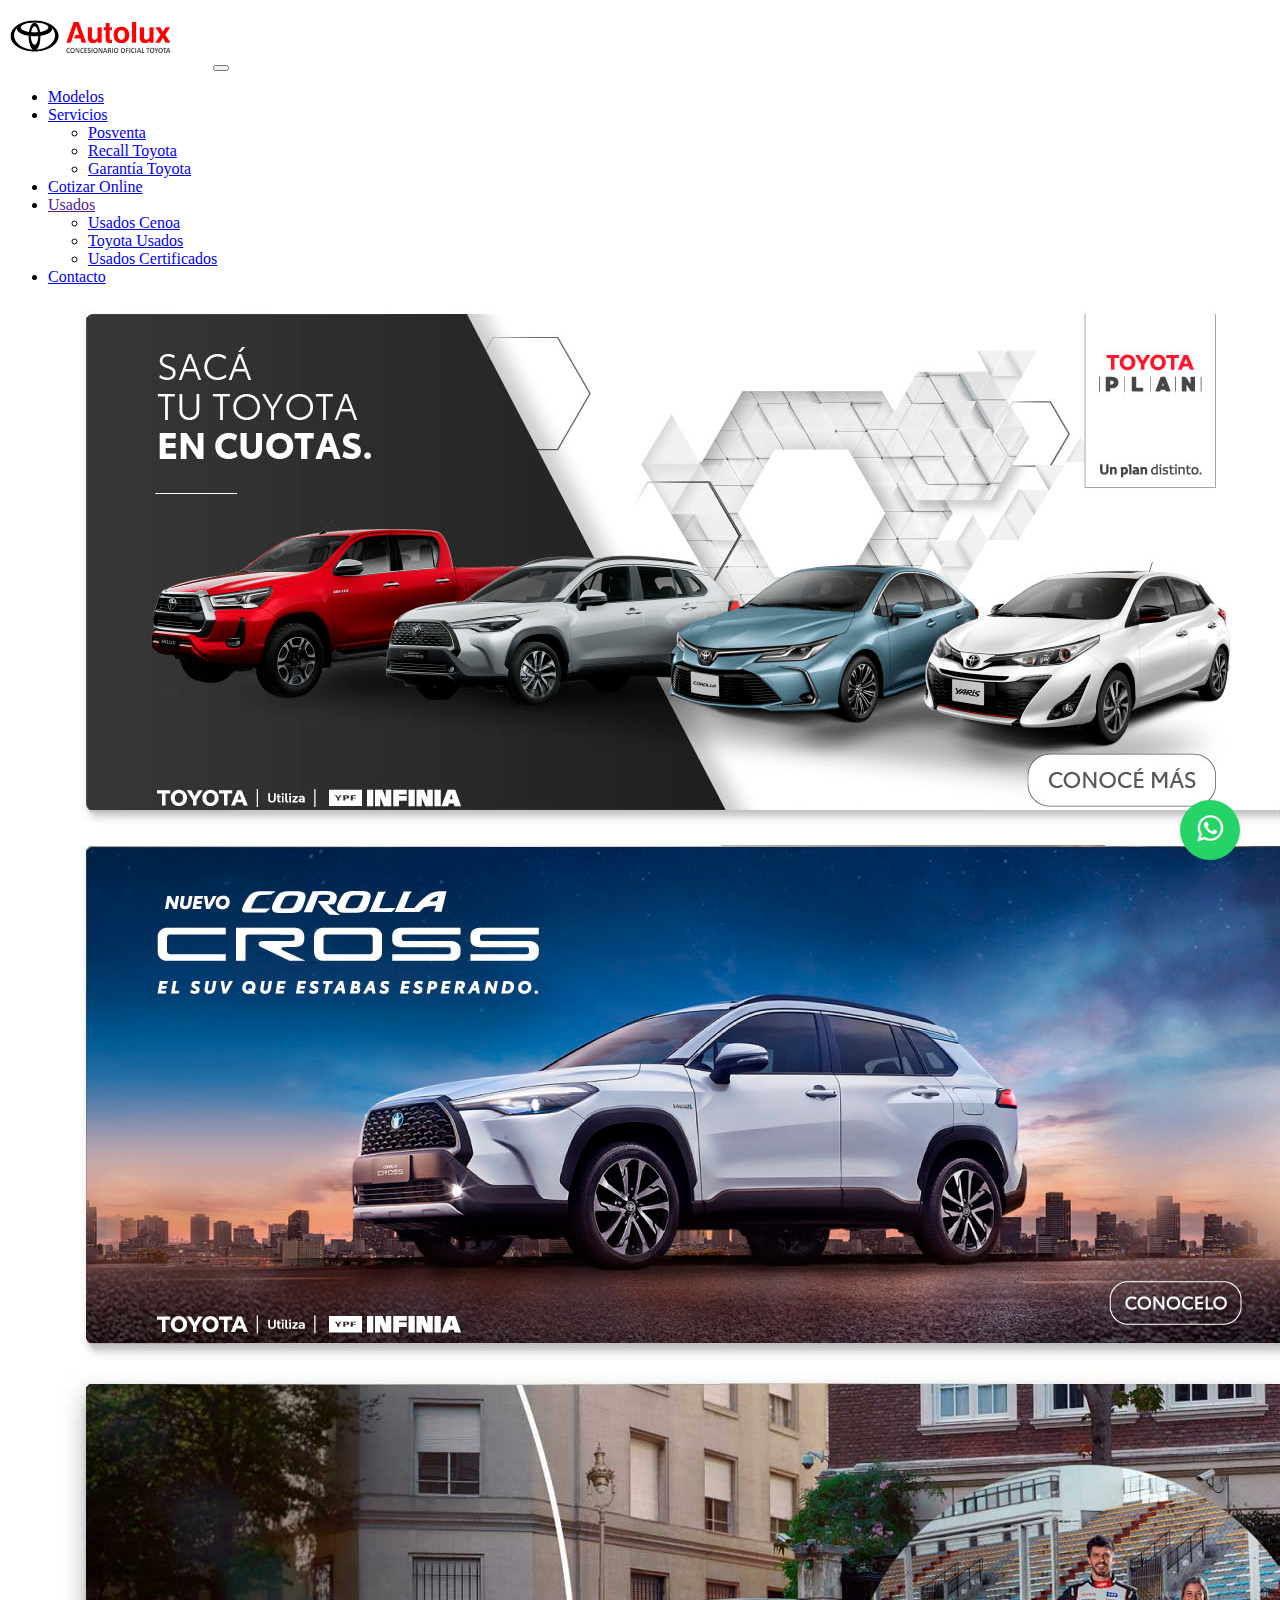
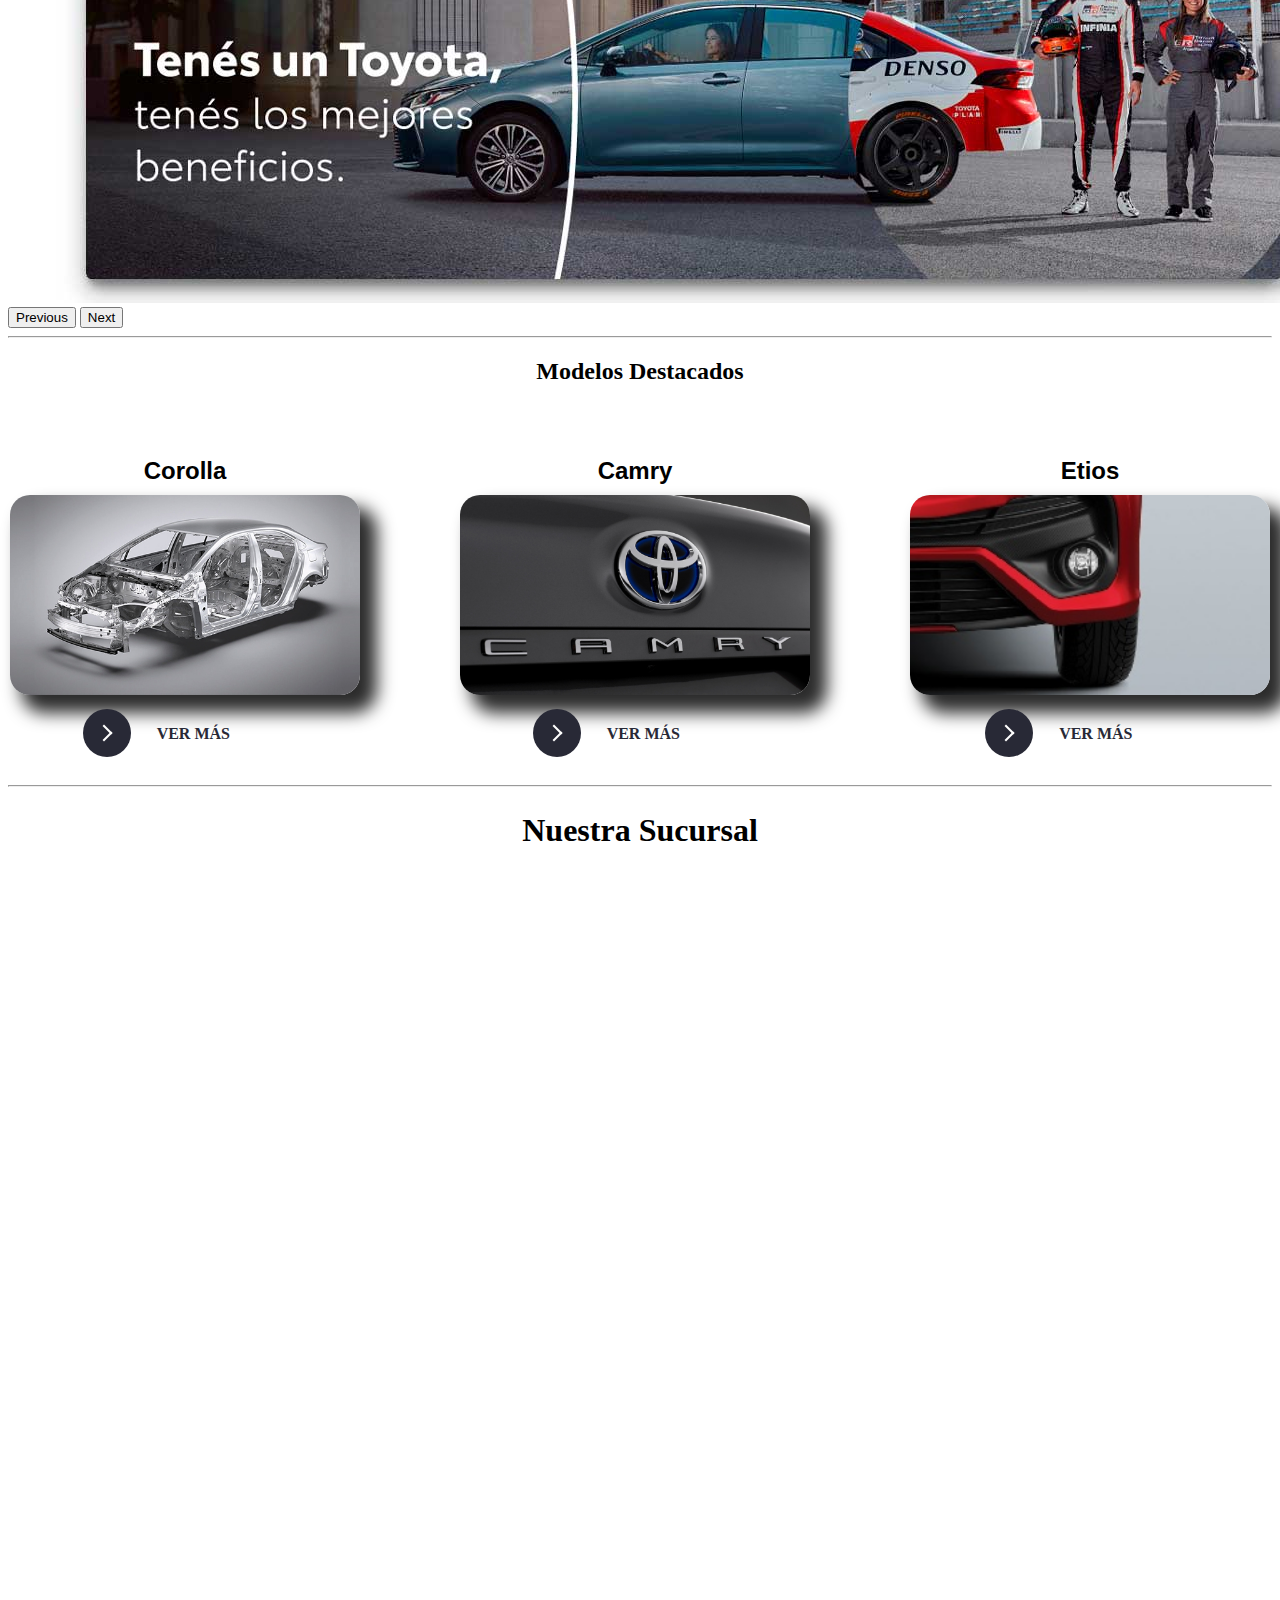
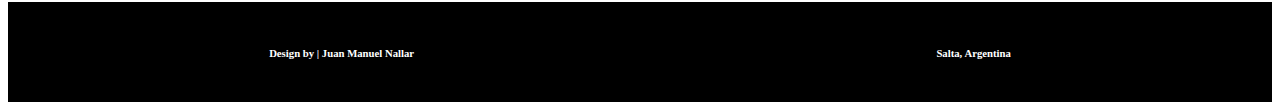
==== index.html @ 2b01fab9 "subiendo repo" ====
<!DOCTYPE html>
<html lang="en">
<head>
    <meta charset="UTF-8">
    <meta http-equiv="X-UA-Compatible" content="IE=edge">
    <meta name="viewport" content="width=device-width, initial-scale=1.0">
    <!-- CSS boostraps -->
    <link href="https://cdn.jsdelivr.net/npm/bootstrap@5.2.2/dist/css/bootstrap.min.css" rel="stylesheet" integrity="sha384-Zenh87qX5JnK2Jl0vWa8Ck2rdkQ2Bzep5IDxbcnCeuOxjzrPF/et3URy9Bv1WTRi" crossorigin="anonymous">
    <link rel="stylesheet" href="./css/main.css">
    <link rel="icon" type="image/png" sizes="32x32" href="./favicon_io/favicon-32x32.png">
    <link rel="stylesheet" href="https://stackpath.bootstrapcdn.com/font-awesome/4.7.0/css/font-awesome.min.css">
    <!----slider-->
    <link rel="stylesheet" href="https://cdn.jsdelivr.net/npm/swiper/swiper-bundle.min.css"/>
    <title>HOME | Toyota Autolux</title>
</head>
<body>
<header>
    <nav class="navbar navbar-expand-lg">
        <div class="container-fluid">
        <a class="navbar-brand" href="./index.html"><img src="./img/logo_top.png" alt="logo" height="60px"></a>
        <button class="navbar-toggler" type="button" data-bs-toggle="collapse" data-bs-target="#navbarNavDropdown" aria-controls="navbarNavDropdown" aria-expanded="false" aria-label="Toggle navigation">
            <span class="navbar-toggler-icon"></span>
        </button>
        <div class="collapse navbar-collapse" id="navbarNavDropdown">
            <ul class="navbar-nav">
                <li class="nav-item">
                    <a class="nav-link" href="./pages/productos.html">Modelos</a>
                </li>
                <li class="nav-item dropdown">
                    <a class="nav-link dropdown-toggle" href="./pages/servicios.html" role="button" data-bs-toggle="dropdown" aria-expanded="false">
                    Servicios</a>
                        <ul class="dropdown-menu">
                            <li><a class="dropdown-item" href="./pages/servicios.html">Posventa</a></li>
                            <li><a class="dropdown-item" href="./pages/servicios.html">Recall Toyota</a></li>
                            <li><a class="dropdown-item" href="./pages/servicios.html">Garantía Toyota</a></li>
                        </ul>
                </li>
                <li class="nav-item">
                    <a class="nav-link" href="https://lux.e.toyota.com.ar/inventory">Cotizar Online</a>
                </li>
                <li class="nav-item dropdown">
                    <a class="nav-link dropdown-toggle" href="" role="button" data-bs-toggle="dropdown" aria-expanded="false">
                    Usados</a>
                        <ul class="dropdown-menu">
                            <li><a class="dropdown-item" href="#">Usados Cenoa</a></li>
                            <li><a class="dropdown-item" href="#">Toyota Usados</a></li>
                            <li><a class="dropdown-item" href="#">Usados Certificados</a></li>
                        </ul>
                </li>
                <li class="nav-item">
                    <a class="nav-link" href="./pages/contacto.html">Contacto</a>
                </li>
            </ul>
        </div>
        </div>
    </nav>
</header>
<main>
    <div id="carouselExampleControls" class="carousel slide" data-bs-ride="carousel">
        <div class="carousel-inner">
        <div class="carousel-item active">
            <img src="./img/slider2.jpg" class="d-block w-100" alt="...">
        </div>
        <div class="carousel-item">
            <img src="./img/slider3.jpg" class="d-block w-100" alt="...">
        </div>
        <div class="carousel-item">
            <img src="./img/SLIDER-CLUB-TOYOTA.jpg" class="d-block w-100" alt="...">
        </div>
        </div>
        <button class="carousel-control-prev" type="button" data-bs-target="#carouselExampleControls" data-bs-slide="prev">
            <span class="carousel-control-prev-icon" aria-hidden="true"></span>
            <span class="visually-hidden">Previous</span>
        </button>
        <button class="carousel-control-next" type="button" data-bs-target="#carouselExampleControls" data-bs-slide="next">
            <span class="carousel-control-next-icon" aria-hidden="true"></span>
            <span class="visually-hidden">Next</span>
        </button>
    </div>
    <hr>
    <div class="col-sm-12 col-md-12 col-lg-12">
        <h2>Modelos Destacados</h2>
        <div class="contiene3cajas">
            <div class="caja">
                <h4>Corolla</h4>
                <img src="./img/Corolla/corolla5.jpg">
                <a href="./pages/productos.html" class="learn-more">
                    <span class="circle" aria-hidden="true">
                    <span class="icon arrow"></span>
                    </span>
                    <span class="button-text">Ver Más</span>
                </a>
            </div>
            <div class="caja">
                <h4>Camry</h4>
                <img src="./img/Camry/camry3.jpg">
                <a href="./pages/productos.html" class="learn-more">
                    <span class="circle" aria-hidden="true">
                    <span class="icon arrow"></span>
                    </span>
                    <span class="button-text">Ver Más</span>
                </a>
            </div>
            <div class="caja">
                <h4>Etios</h4>
                <img src="./img/Etios/img12.jpg">
                <a href="./pages/productos.html" class="learn-more">
                    <span class="circle" aria-hidden="true">
                    <span class="icon arrow"></span>
                    </span>
                    <span class="button-text">Ver Más</span>
                </a>
            </div>
        </div>
        <hr>
    <div class="map">
        <h3>Nuestra Sucursal</h3>
        <div class="map-responsive">
            <iframe src="https://www.google.com/maps/embed?pb=!1m18!1m12!1m3!1d3620.640032326952!2d-65.44260067685194!3d-24.84198093308668!2m3!1f0!2f0!3f0!3m2!1i1024!2i768!4f13.1!3m3!1m2!1s0x0%3A0x8fd969e9b1b9cac!2zMjTCsDUwJzMxLjEiUyA2NcKwMjYnMTcuMiJX!5e0!3m2!1ses-419!2sar!4v1669212587083!5m2!1ses-419!2sar" width="600" height="450" style="border:0;" allowfullscreen="" loading="lazy" referrerpolicy="no-referrer-when-downgrade"></iframe>
        </div>
    </div>
</div>
</main>
<a href="https://walink.co/20d675" class="whatsapp" target="_blank"> <i class="fa fa-whatsapp whatsapp-icon"></i></a>
<!-- JavaScript Boostraps Bundle with Popper -->
<script src="https://cdn.jsdelivr.net/npm/bootstrap@5.2.2/dist/js/bootstrap.bundle.min.js" integrity="sha384-OERcA2EqjJCMA+/3y+gxIOqMEjwtxJY7qPCqsdltbNJuaOe923+mo//f6V8Qbsw3" crossorigin="anonymous"></script>
</body>
<footer>
    <div class="col-sm-12 col-md-12 col-lg-12">
            <div class="contiene3Footers">
                <div class="footerUno">
                    <a href="https://codepen.io/Maloso98"><h6>Design by | Juan Manuel Nallar</h6></a>
                </div>
                <div class="footerUno">
                    <h6>Salta, Argentina</h6>
                </div>
            </div>
    </div>
</footer>
</html>
---- css/main.css ----
@import url("https://fonts.googleapis.com/css2?family=Poppins:wght@200;300;400;500;600;700;800;900&display=swap");
h2 {
  text-align: center;
}

h2:hover {
  color: red;
}

.contiene3cajas {
  display: flex;
  align-items: center;
  justify-content: center;
  flex-direction: column;
  width: 100%;
}
.contiene3cajas .caja {
  display: block;
  align-items: center;
  justify-content: center;
  margin: 20px;
}
.contiene3cajas img {
  height: 200px;
  margin: 10px 50px 10px 50px;
  border-radius: 20px;
  box-shadow: 14px 15px 17px 3px rgba(0, 0, 0, 0.83);
  -webkit-box-shadow: 14px 15px 17px 3px rgba(0, 0, 0, 0.83);
  -moz-box-shadow: 14px 15px 17px 3px rgba(0, 0, 0, 0.83);
}
.contiene3cajas h4 {
  text-align: center;
  font-size: x-large;
  font-family: Arial, Helvetica, sans-serif;
  margin-bottom: 0;
}
.contiene3cajas h4:hover {
  color: red;
  text-align: center;
  font-size: x-large;
  font-family: Arial, Helvetica, sans-serif;
}

/*boton */
.learn-more {
  position: relative;
  display: inline-block;
  cursor: pointer;
  outline: none;
  border: 0;
  vertical-align: middle;
  text-decoration: none;
  background: transparent;
  padding: 0;
  font-size: inherit;
  font-family: inherit;
  margin-left: 25%;
}

.learn-more {
  width: 12rem;
  height: auto;
}

.learn-more .circle {
  transition: all 0.45s cubic-bezier(0.65, 0, 0.076, 1);
  position: relative;
  display: block;
  margin: 0;
  width: 3rem;
  height: 3rem;
  background: #282936;
  border-radius: 1.625rem;
}

.learn-more .circle .icon {
  transition: all 0.45s cubic-bezier(0.65, 0, 0.076, 1);
  position: absolute;
  top: 0;
  bottom: 0;
  margin: auto;
  background: #fff;
}

.learn-more .circle .icon.arrow {
  transition: all 0.45s cubic-bezier(0.65, 0, 0.076, 1);
  left: 0.625rem;
  width: 1.125rem;
  height: 0.125rem;
  background: none;
}

.learn-more .circle .icon.arrow::before {
  position: absolute;
  content: "";
  top: -0.29rem;
  right: 0.0625rem;
  width: 0.625rem;
  height: 0.625rem;
  border-top: 0.125rem solid #fff;
  border-right: 0.125rem solid #fff;
  transform: rotate(45deg);
}

.learn-more .button-text {
  transition: all 0.45s cubic-bezier(0.65, 0, 0.076, 1);
  position: absolute;
  top: 0;
  left: 0;
  right: 0;
  bottom: 0;
  padding: 0.75rem 0;
  margin: 0 0 0 1.85rem;
  color: #282936;
  font-weight: 700;
  line-height: 1.6;
  text-align: center;
  text-transform: uppercase;
}

.learn-more:hover .circle {
  width: 100%;
}

.learn-more:hover .circle .icon.arrow {
  background: #fff;
  transform: translate(1rem, 0);
}

.learn-more:hover .button-text {
  color: #fff;
}

/*BOTON WHATSAPP*/
.whatsapp {
  position: fixed;
  width: 60px;
  height: 60px;
  bottom: 40px;
  right: 40px;
  background-color: #25d366;
  color: #FFF;
  border-radius: 50px;
  text-align: center;
  font-size: 30px;
  z-index: 100;
}

.whatsapp-icon {
  margin-top: 13px;
}

/*MAPS*/
.map h3 {
  text-align: center;
  font-size: xx-large;
  font-weight: bold;
  margin-top: 25px;
}
.map .map-responsive {
  overflow: hidden;
  padding-bottom: 56.25%;
  position: relative;
  height: 0;
  border-radius: 20px;
  margin: 10px;
}
.map iframe {
  left: 0;
  top: 0;
  height: 100%;
  width: 100%;
  position: absolute;
}

footer {
  height: 100px;
  width: 100%;
  background-color: black;
  color: white;
}
footer .contiene3Footers {
  display: flex;
  align-items: center;
  justify-content: space-around;
}
footer .footerUno {
  margin: 20px;
}
footer a {
  text-decoration: none;
  color: #fff;
}

/* TABLET */
@media (min-width: 768px) {
  .contiene3cajas {
    display: flex;
    align-items: center;
    justify-content: center;
    flex-direction: row;
    width: 100%;
  }
  .contiene3cajas img {
    height: 200px;
    margin: 10px 50px 10px 50px;
    border-radius: 20px;
    box-shadow: 14px 15px 17px 3px rgba(0, 0, 0, 0.83);
    -webkit-box-shadow: 14px 15px 17px 3px rgba(0, 0, 0, 0.83);
    -moz-box-shadow: 14px 15px 17px 3px rgba(0, 0, 0, 0.83);
  }
  .contiene3cajas h6 {
    text-align: center;
    font-size: x-large;
    font-family: Arial, Helvetica, sans-serif;
  }
  .contiene3cajas h6:hover {
    color: #d00009;
    text-align: center;
    font-size: x-large;
    font-family: Arial, Helvetica, sans-serif;
  }
}
/*DESKTOP*/
@media (min-width: 1024px) {
  .contiene3cajas {
    display: flex;
    align-items: center;
    justify-content: center;
    flex-direction: row;
    width: 100%;
  }
  .contiene3cajas img {
    height: 200px;
    margin: 10px 30px 10px 30px;
    border-radius: 20px;
    box-shadow: 14px 15px 17px 3px rgba(0, 0, 0, 0.83);
    -webkit-box-shadow: 14px 15px 17px 3px rgba(0, 0, 0, 0.83);
    -moz-box-shadow: 14px 15px 17px 3px rgba(0, 0, 0, 0.83);
  }
  .contiene3cajas h6 {
    text-align: center;
    font-size: x-large;
    font-family: Arial, Helvetica, sans-serif;
  }
  .contiene3cajas h6:hover {
    color: #d00009;
    text-align: center;
    font-size: x-large;
    font-family: Arial, Helvetica, sans-serif;
  }
}

/*# sourceMappingURL=main.css.map */
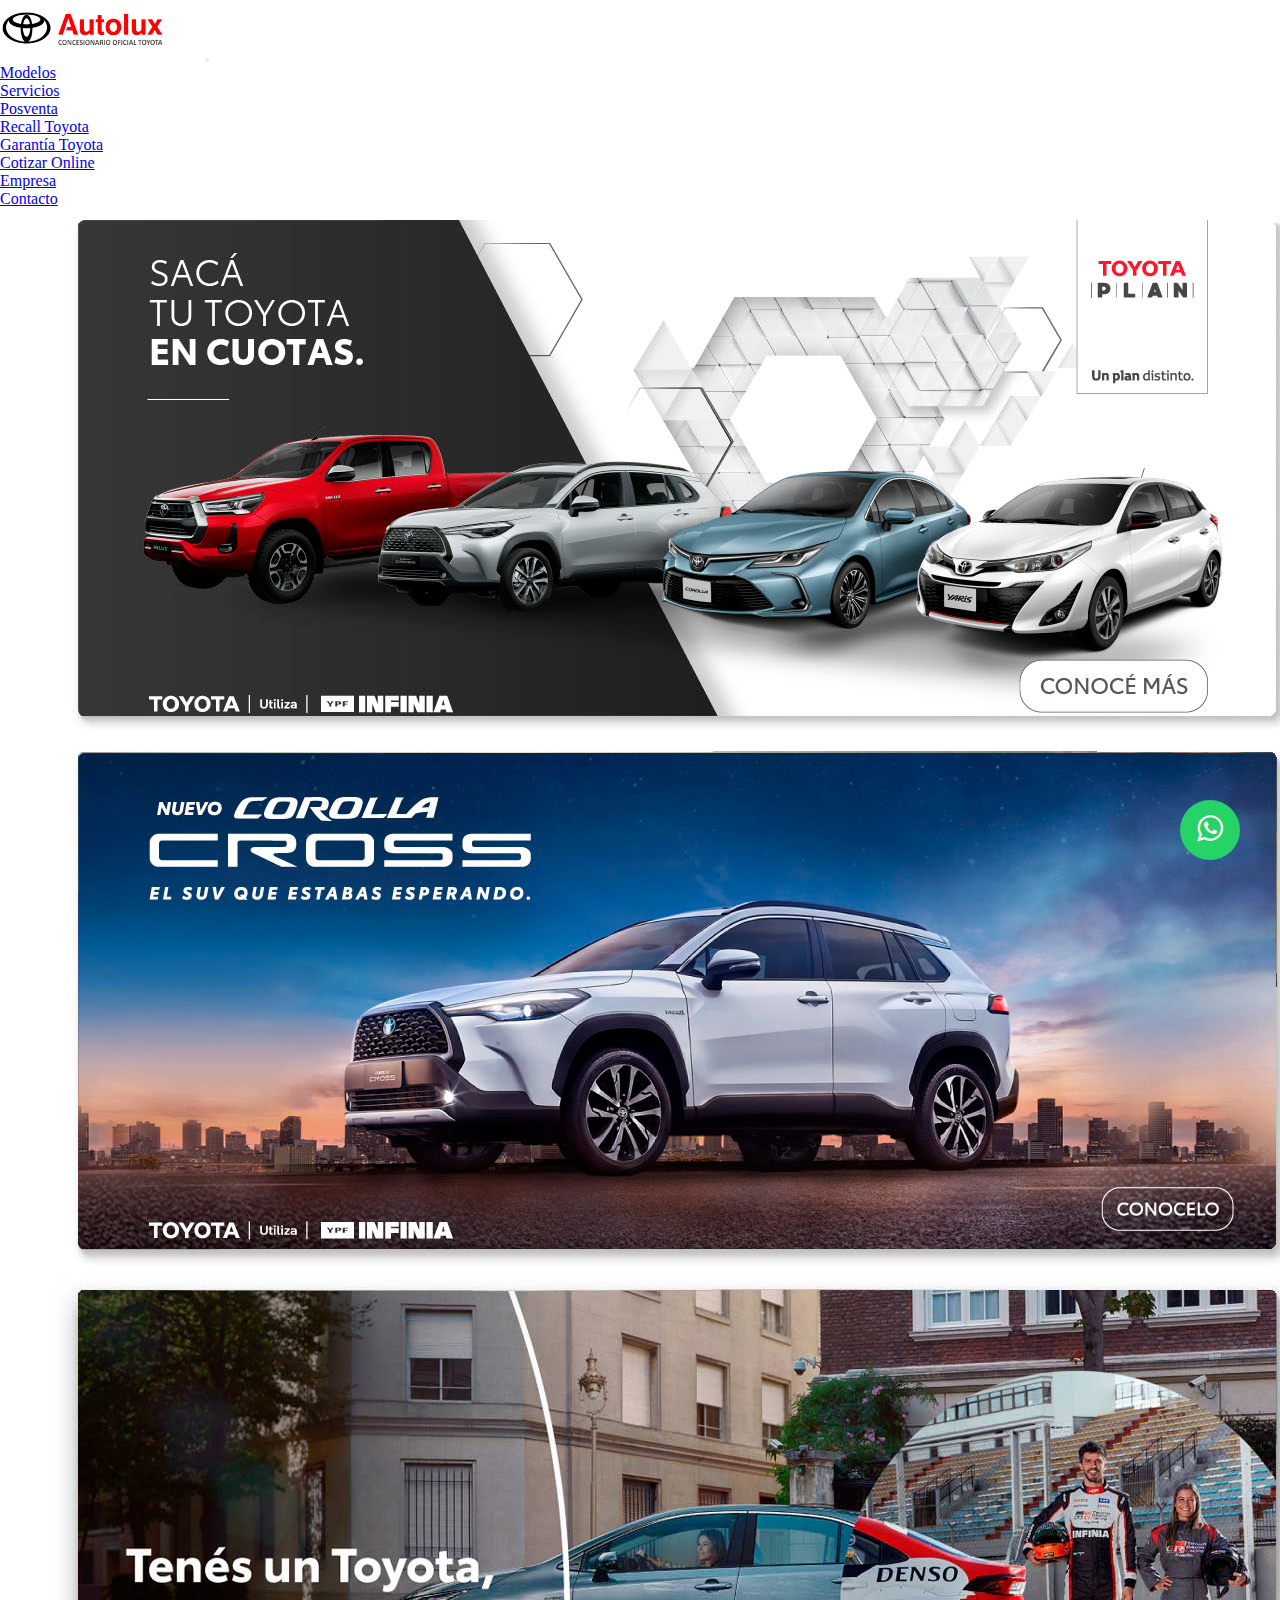
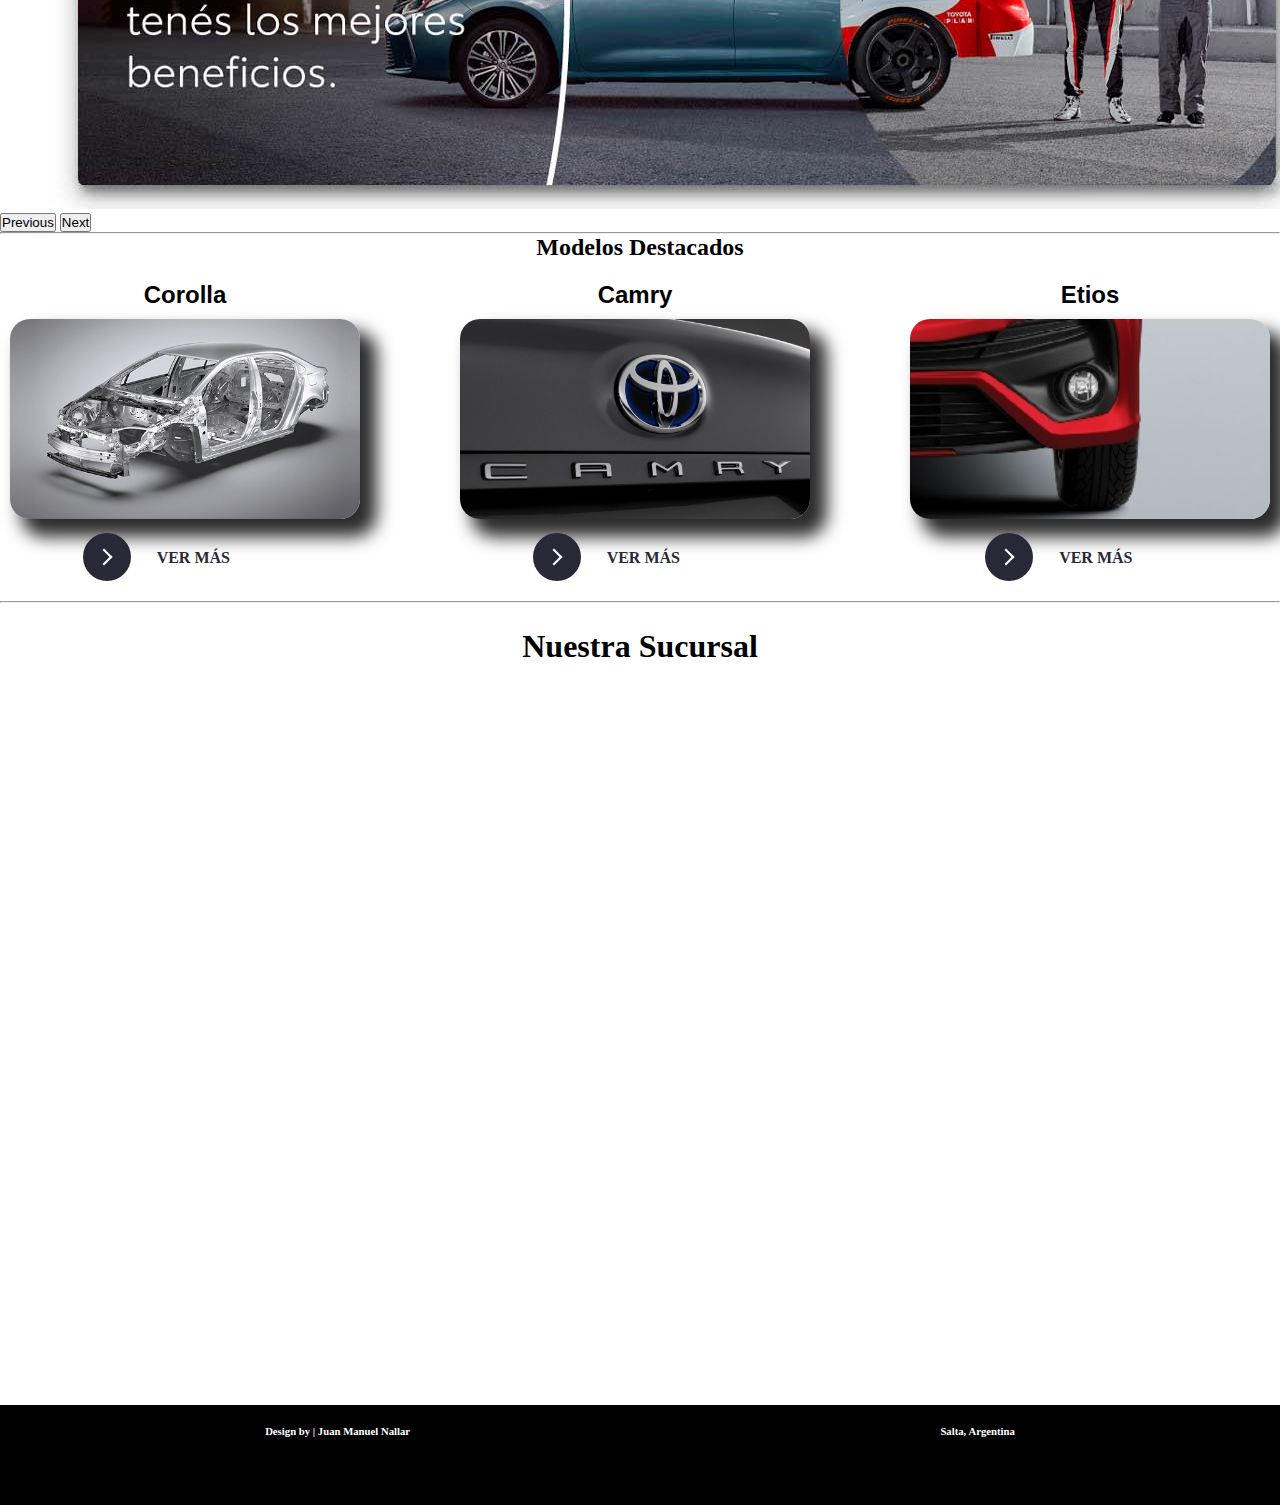
==== commit 82b22423: "editando" ====
--- a/index.html
+++ b/index.html
@@ -38,14 +38,8 @@
                 <li class="nav-item">
                     <a class="nav-link" href="https://lux.e.toyota.com.ar/inventory">Cotizar Online</a>
                 </li>
-                <li class="nav-item dropdown">
-                    <a class="nav-link dropdown-toggle" href="" role="button" data-bs-toggle="dropdown" aria-expanded="false">
-                    Usados</a>
-                        <ul class="dropdown-menu">
-                            <li><a class="dropdown-item" href="#">Usados Cenoa</a></li>
-                            <li><a class="dropdown-item" href="#">Toyota Usados</a></li>
-                            <li><a class="dropdown-item" href="#">Usados Certificados</a></li>
-                        </ul>
+                <li class="nav-item">
+                    <a class="nav-link" href="./pages/sobrenosotros.html">Empresa</a>
                 </li>
                 <li class="nav-item">
                     <a class="nav-link" href="./pages/contacto.html">Contacto</a>
--- a/css/main.css
+++ b/css/main.css
@@ -1,4 +1,183 @@
 @import url("https://fonts.googleapis.com/css2?family=Poppins:wght@200;300;400;500;600;700;800;900&display=swap");
+.containerF {
+  border-radius: 5px;
+  background-color: #f2f2f2;
+  padding: 20px;
+  margin-top: 10px;
+}
+.containerF input[type=text], .containerF select, .containerF textarea {
+  width: 100%;
+  padding: 12px;
+  border: 1px solid #ccc;
+  border-radius: 4px;
+  box-sizing: border-box;
+  margin-top: 6px;
+  margin-bottom: 16px;
+  resize: vertical;
+}
+.containerF input[type=submit] {
+  background-color: red;
+  color: white;
+  padding: 12px 20px;
+  border: none;
+  border-radius: 4px;
+  cursor: pointer;
+}
+.containerF input[type=submit]:hover {
+  background-color: brown;
+}
+
+* {
+  margin: 0;
+  padding: 0;
+}
+
+.contiene5Cajas {
+  display: flex;
+  align-items: center;
+  justify-content: center;
+  flex-direction: column;
+  height: 700px;
+  margin: 40px;
+  margin-top: 90px;
+}
+.contiene5Cajas .box {
+  display: flex;
+  align-items: center;
+  justify-content: center;
+  flex-direction: column;
+}
+.contiene5Cajas .box:hover {
+  display: flex;
+  align-items: center;
+  justify-content: center;
+  flex-direction: column;
+  color: red;
+  transition-duration: unset;
+}
+
+/* TABLET */
+@media (min-width: 768px) {
+  .contiene5Cajas {
+    display: flex;
+    align-items: center;
+    justify-content: space-around;
+    flex-direction: row;
+    height: 150px;
+    margin: 40px;
+  }
+  .contiene5Cajas .box {
+    display: flex;
+    align-items: center;
+    justify-content: center;
+    flex-direction: column;
+  }
+}
+/*DESKTOP*/
+@media (min-width: 1024px) {
+  .contiene5Cajas {
+    display: flex;
+    align-items: center;
+    justify-content: space-around;
+    flex-direction: row;
+    height: 150px;
+    margin: 40px;
+  }
+  .contiene5Cajas .box {
+    display: flex;
+    align-items: center;
+    justify-content: center;
+    flex-direction: column;
+  }
+}
+* {
+  margin: 0;
+  padding: 0;
+}
+
+.titleCenter {
+  font-size: 40px;
+  text-align: center;
+}
+
+.contiene5Cajas {
+  display: flex;
+  align-items: center;
+  justify-content: center;
+  flex-direction: column;
+  height: 1000px;
+  margin: 40px;
+  margin-top: 90px;
+}
+.contiene5Cajas #serv {
+  border: outset;
+  border-radius: 20px;
+  height: 250px;
+  width: 100%;
+}
+.contiene5Cajas #serv:hover {
+  border: outset;
+  border-radius: 20px;
+  height: 250px;
+  width: 100%;
+  opacity: 0.5;
+  overflow: hidden;
+}
+.contiene5Cajas h4 {
+  text-align: center;
+  font-weight: bold;
+}
+
+/* TABLET */
+@media (min-width: 768px) {
+  .titleCenter {
+    font-size: 50px;
+    text-align: center;
+  }
+  .contiene5Cajas {
+    display: flex;
+    align-items: center;
+    justify-content: space-around;
+    flex-direction: row;
+    height: 200px;
+    margin: 40px;
+  }
+  .contiene5Cajas #serv {
+    border: outset;
+    border-radius: 20px;
+    height: 250px;
+    width: 100%;
+  }
+  .contiene5Cajas h4 {
+    text-align: center;
+    font-weight: bold;
+  }
+}
+/*DESKTOP*/
+@media (min-width: 1024px) {
+  .titleCenter {
+    font-size: 50px;
+    text-align: center;
+  }
+  .contiene5Cajas {
+    display: flex;
+    align-items: center;
+    justify-content: space-around;
+    flex-direction: row;
+    height: 200px;
+    margin: 40px;
+  }
+  .contiene5Cajas #serv {
+    border: outset;
+    border-radius: 20px;
+    height: 250px;
+    width: 100%;
+  }
+  .contiene5Cajas h4 {
+    text-align: center;
+    font-weight: bold;
+  }
+}
 h2 {
   text-align: center;
 }
@@ -145,8 +324,7 @@
   font-size: 30px;
   z-index: 100;
 }
-
-.whatsapp-icon {
+.whatsapp .whatsapp-icon {
   margin-top: 13px;
 }
 
@@ -215,7 +393,7 @@
     font-family: Arial, Helvetica, sans-serif;
   }
   .contiene3cajas h6:hover {
-    color: #d00009;
+    color: red;
     text-align: center;
     font-size: x-large;
     font-family: Arial, Helvetica, sans-serif;
@@ -244,7 +422,7 @@
     font-family: Arial, Helvetica, sans-serif;
   }
   .contiene3cajas h6:hover {
-    color: #d00009;
+    color: red;
     text-align: center;
     font-size: x-large;
     font-family: Arial, Helvetica, sans-serif;
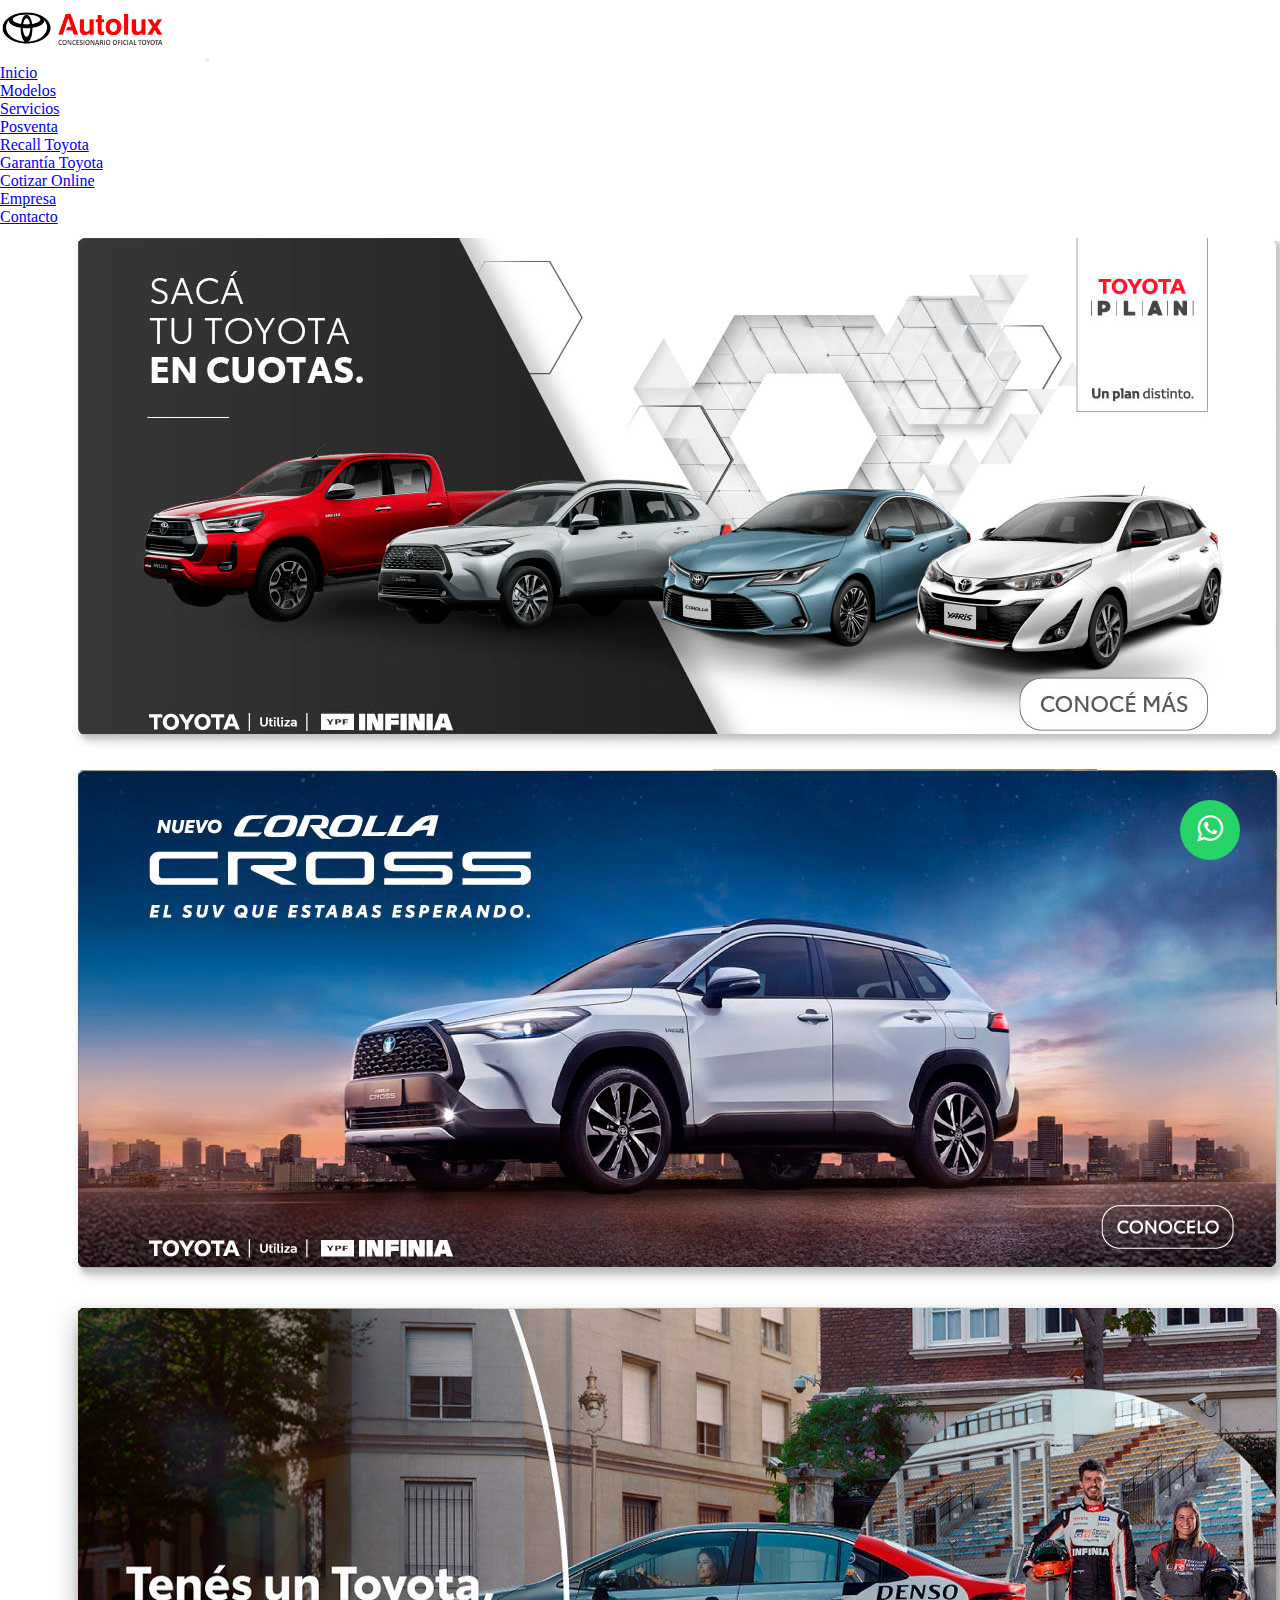
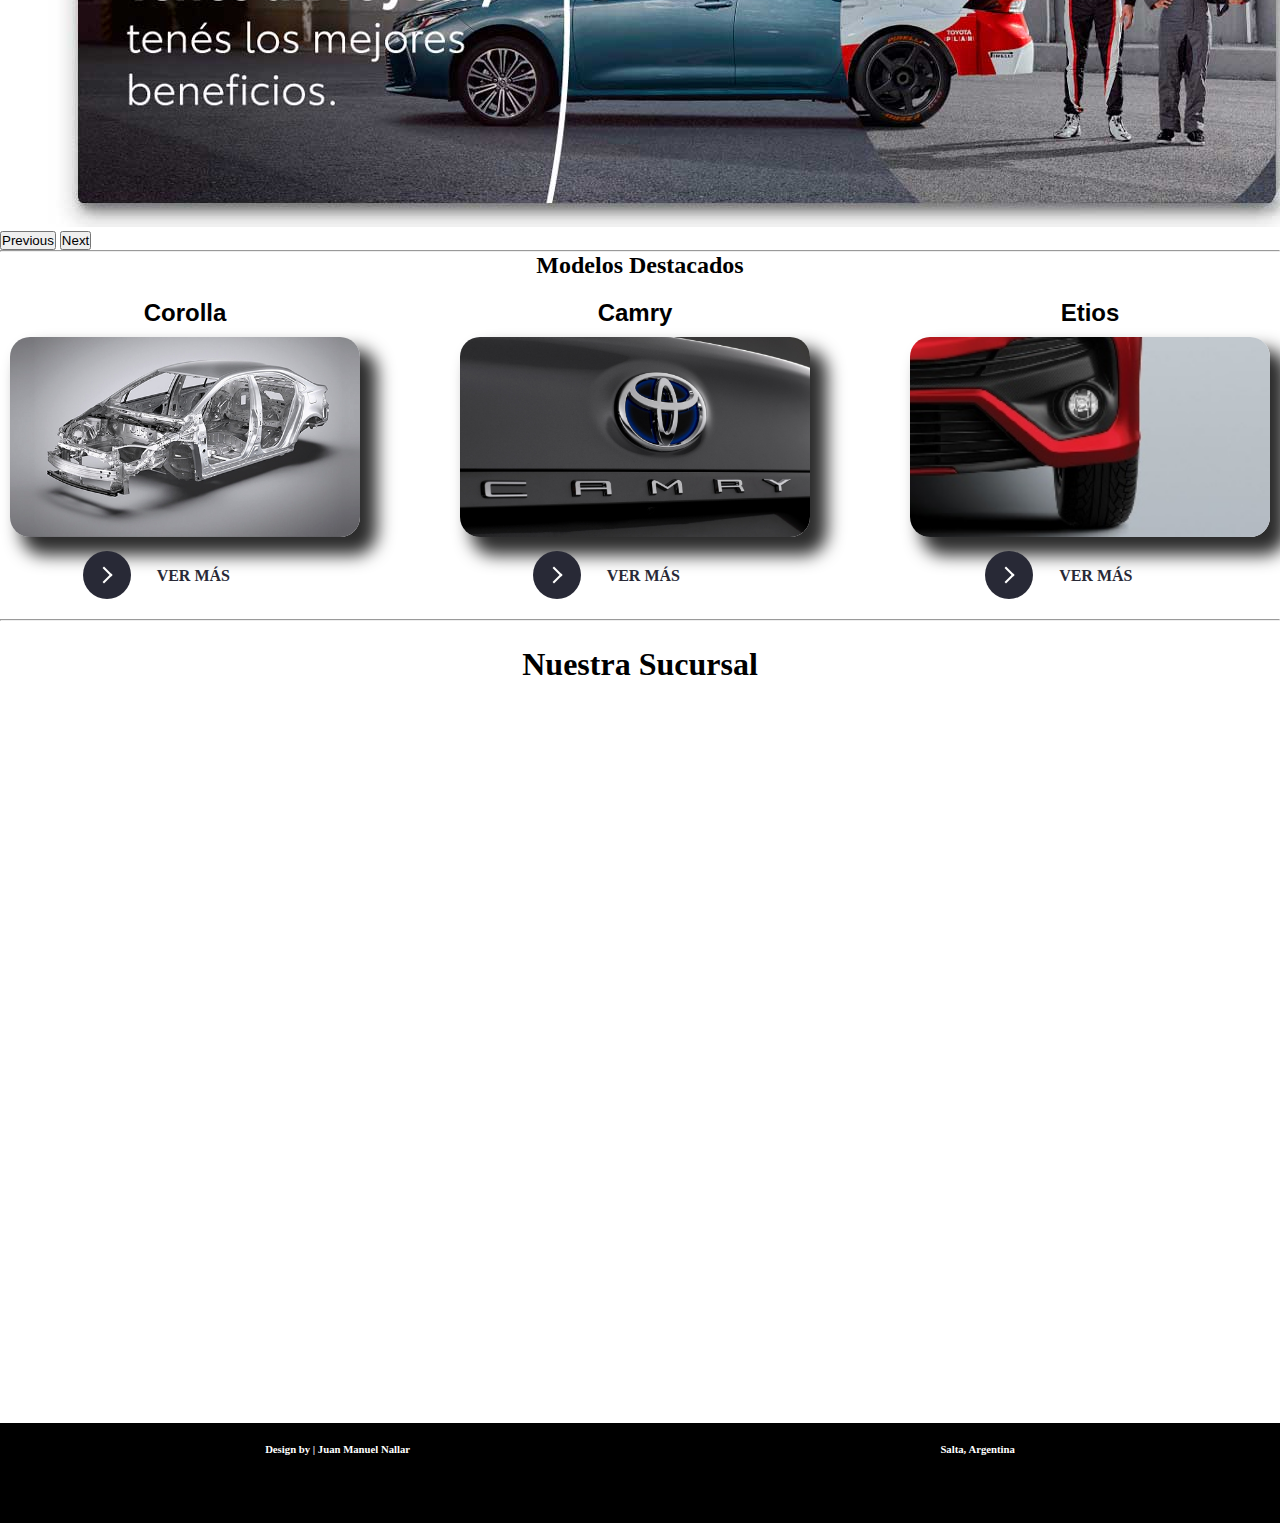
==== commit 04db0d67: "inicio" ====
--- a/index.html
+++ b/index.html
@@ -4,6 +4,7 @@
     <meta charset="UTF-8">
     <meta http-equiv="X-UA-Compatible" content="IE=edge">
     <meta name="viewport" content="width=device-width, initial-scale=1.0">
+    <meta name="keywords" content="Toyota, Autolux, Vehiculos, Camionetas, Salta, Jujuy, Automotriz">
     <!-- CSS boostraps -->
     <link href="https://cdn.jsdelivr.net/npm/bootstrap@5.2.2/dist/css/bootstrap.min.css" rel="stylesheet" integrity="sha384-Zenh87qX5JnK2Jl0vWa8Ck2rdkQ2Bzep5IDxbcnCeuOxjzrPF/et3URy9Bv1WTRi" crossorigin="anonymous">
     <link rel="stylesheet" href="./css/main.css">
@@ -24,6 +25,9 @@
         <div class="collapse navbar-collapse" id="navbarNavDropdown">
             <ul class="navbar-nav">
                 <li class="nav-item">
+                    <a class="nav-link" href="./index.html">Inicio</a>
+                </li>
+                <li class="nav-item">
                     <a class="nav-link" href="./pages/productos.html">Modelos</a>
                 </li>
                 <li class="nav-item dropdown">
@@ -39,7 +43,7 @@
                     <a class="nav-link" href="https://lux.e.toyota.com.ar/inventory">Cotizar Online</a>
                 </li>
                 <li class="nav-item">
-                    <a class="nav-link" href="./pages/sobrenosotros.html">Empresa</a>
+                    <a class="nav-link" href="./pages/empresa.html">Empresa</a>
                 </li>
                 <li class="nav-item">
                     <a class="nav-link" href="./pages/contacto.html">Contacto</a>
@@ -53,13 +57,13 @@
     <div id="carouselExampleControls" class="carousel slide" data-bs-ride="carousel">
         <div class="carousel-inner">
         <div class="carousel-item active">
-            <img src="./img/slider2.jpg" class="d-block w-100" alt="...">
+            <img src="./img/slider2.jpg" class="d-block w-100" alt="carrusel">
         </div>
         <div class="carousel-item">
-            <img src="./img/slider3.jpg" class="d-block w-100" alt="...">
+            <img src="./img/slider3.jpg" class="d-block w-100" alt="carrusel">
         </div>
         <div class="carousel-item">
-            <img src="./img/SLIDER-CLUB-TOYOTA.jpg" class="d-block w-100" alt="...">
+            <img src="./img/SLIDER-CLUB-TOYOTA.jpg" class="d-block w-100" alt="carrusel">
         </div>
         </div>
         <button class="carousel-control-prev" type="button" data-bs-target="#carouselExampleControls" data-bs-slide="prev">
@@ -77,7 +81,7 @@
         <div class="contiene3cajas">
             <div class="caja">
                 <h4>Corolla</h4>
-                <img src="./img/Corolla/corolla5.jpg">
+                <img src="./img/Corolla/corolla5.jpg" alt="AutoCorolla">
                 <a href="./pages/productos.html" class="learn-more">
                     <span class="circle" aria-hidden="true">
                     <span class="icon arrow"></span>
@@ -87,7 +91,7 @@
             </div>
             <div class="caja">
                 <h4>Camry</h4>
-                <img src="./img/Camry/camry3.jpg">
+                <img src="./img/Camry/camry3.jpg" alt="AutoCamry">
                 <a href="./pages/productos.html" class="learn-more">
                     <span class="circle" aria-hidden="true">
                     <span class="icon arrow"></span>
@@ -97,7 +101,7 @@
             </div>
             <div class="caja">
                 <h4>Etios</h4>
-                <img src="./img/Etios/img12.jpg">
+                <img src="./img/Etios/img12.jpg" alt="AutoEtios">
                 <a href="./pages/productos.html" class="learn-more">
                     <span class="circle" aria-hidden="true">
                     <span class="icon arrow"></span>
--- a/css/main.css
+++ b/css/main.css
@@ -47,6 +47,16 @@
   justify-content: center;
   flex-direction: column;
 }
+.contiene5Cajas .box a {
+  text-decoration: none;
+  text-align: center;
+  color: black;
+}
+.contiene5Cajas .box a:hover {
+  text-decoration: none;
+  text-align: center;
+  color: red;
+}
 .contiene5Cajas .box:hover {
   display: flex;
   align-items: center;
@@ -176,6 +186,55 @@
   .contiene5Cajas h4 {
     text-align: center;
     font-weight: bold;
+  }
+}
+.padre {
+  height: 400px;
+  width: 100%;
+  background-color: #000;
+}
+.padre h1 {
+  text-align: center;
+  color: rgba(238, 238, 238, 0.9333333333);
+}
+.padre p {
+  text-align: center;
+  font-size: small;
+  color: rgba(238, 238, 238, 0.9333333333);
+}
+
+/* TABLET */
+@media (min-width: 768px) {
+  .padre {
+    height: 500px;
+    width: 100%;
+    background-color: #000;
+  }
+  .padre h1 {
+    text-align: center;
+    color: rgba(238, 238, 238, 0.9333333333);
+  }
+  .padre p {
+    text-align: center;
+    font-size: larger;
+    color: rgba(238, 238, 238, 0.9333333333);
+  }
+}
+/*DESKTOP*/
+@media (min-width: 1024px) {
+  .padre {
+    height: 500px;
+    width: 100%;
+    background-color: #000;
+  }
+  .padre h1 {
+    text-align: center;
+    color: rgba(238, 238, 238, 0.9333333333);
+  }
+  .padre p {
+    text-align: center;
+    font-size: larger;
+    color: rgba(238, 238, 238, 0.9333333333);
   }
 }
 h2 {
@@ -427,6 +486,7 @@
     font-size: x-large;
     font-family: Arial, Helvetica, sans-serif;
   }
+
 }
 
 /*# sourceMappingURL=main.css.map */
